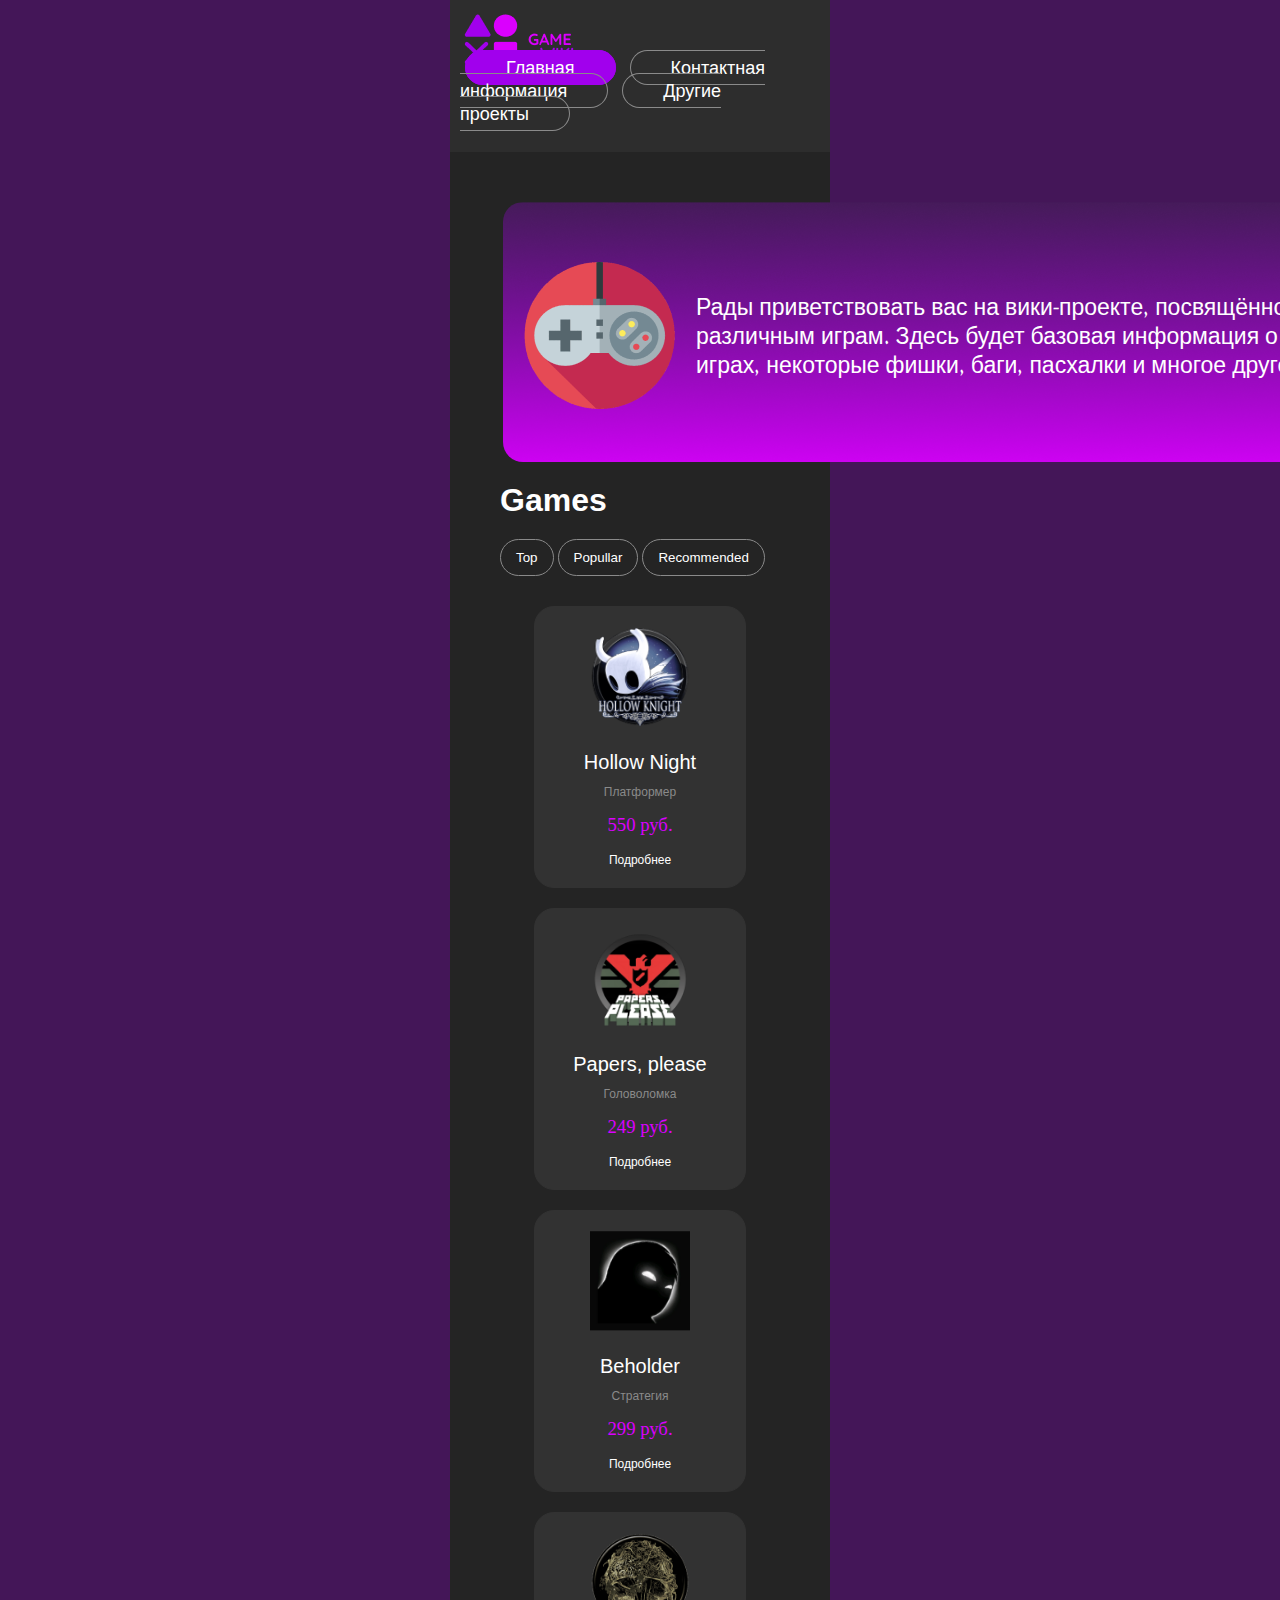
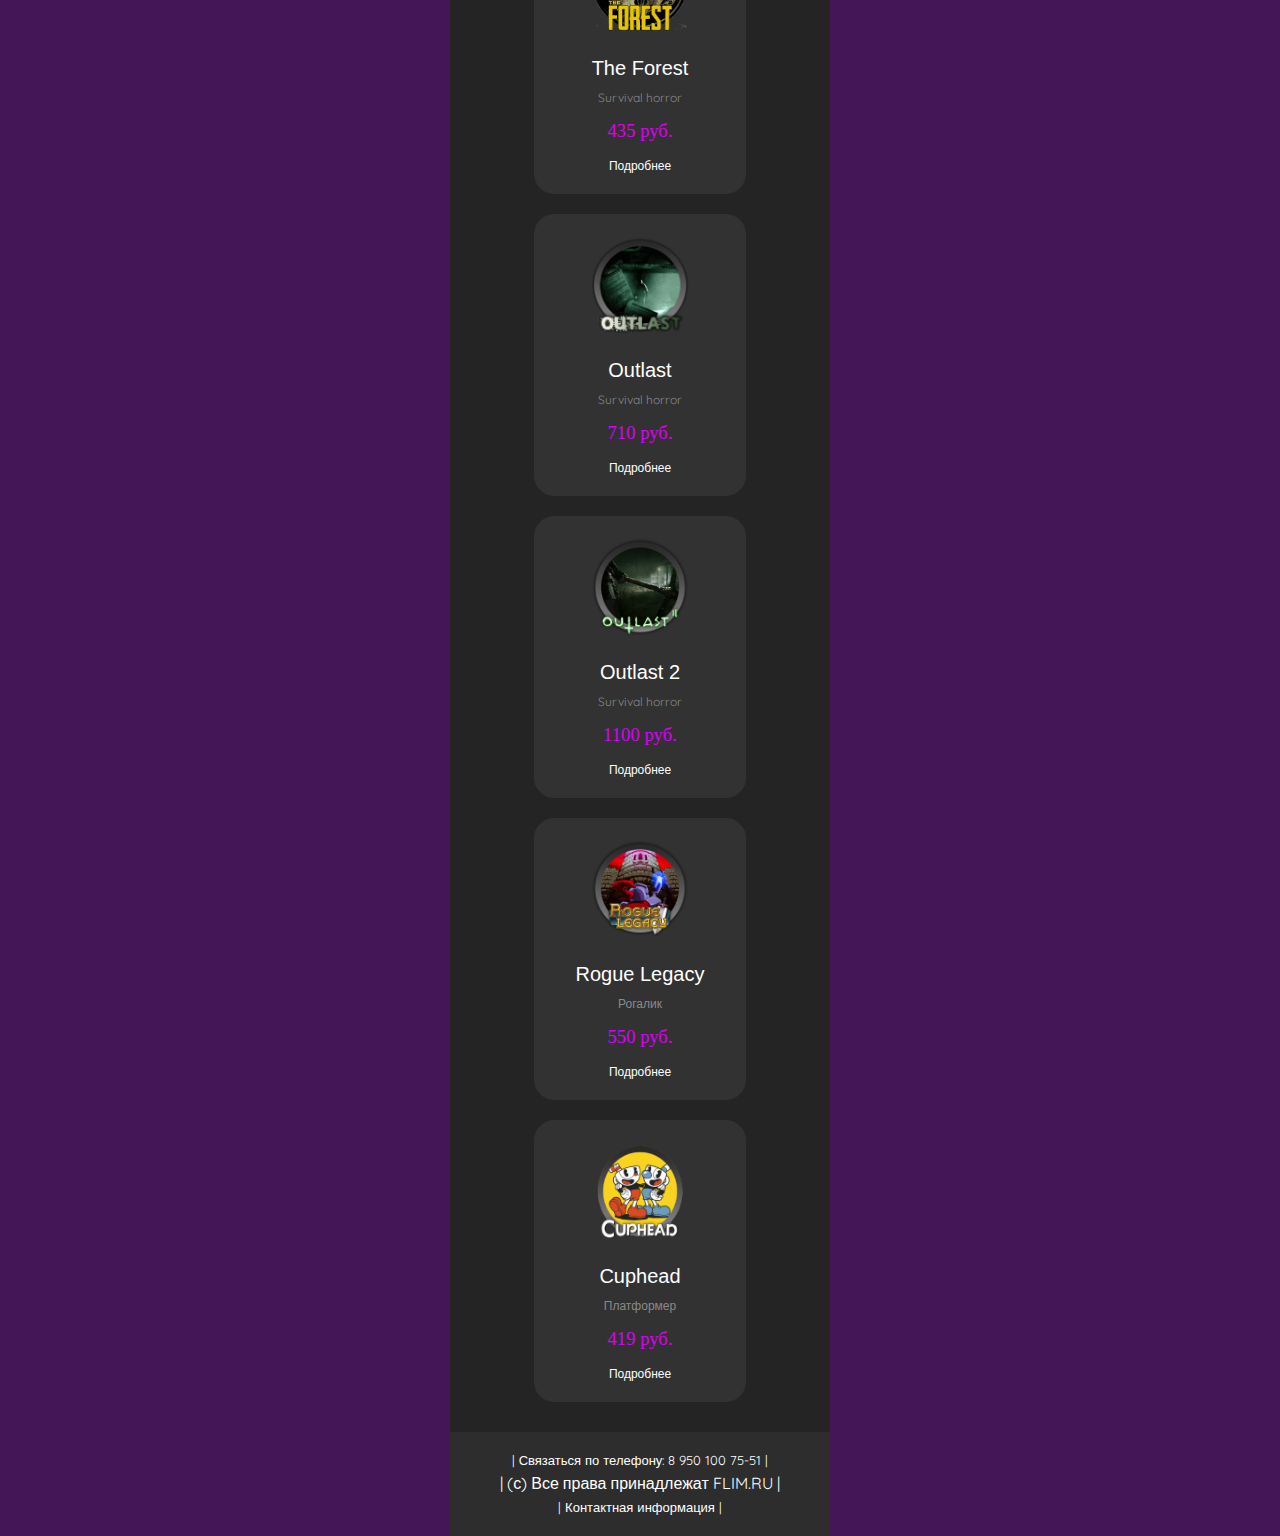
==== index.html @ 3859a409 "Add files via upload" ====
<!DOCTYPE html>
<html>
    <head>
        <meta charset='UTF-8'>
        <meta name='description' content='Сайт предствляет собо википедию по играм, которая содержит все фишки, секреты, механики игр и т.д. Также в сайте будет присутствовать новости игр.'>
        <meta name='author' content='Филимонов Владислав Алексеевич'>
        <meta name='copyright' content='Wikigame'>
        <meta name="robots" content="noindex">
        <link rel="stylesheet" href="css/style.css">
        <link rel="stylesheet" href="css/index.css">
        <title>ВикиГейм</title>
    </head>
    <body>
        <header>
            <img src='img/icon-park-solid_game-ps.png'>
            <img src="img/game_wiki.png">
            <div></div>
            <nav>
                <a href="index.html" class="index">Главная</a>
                <a href="contact.html" class="contact">Контактная информация</a>
                <a href="projects.html" class="projects">Другие проекты</a>
            </nav>
        </header>
        <main>
            <div class="welcome">
                <img src="img/game_icon.png">
                <p>Рады приветствовать вас на вики-проекте, посвящённом различным играм. Здесь будет базовая информация о играх, некоторые фишки, баги, пасхалки и многое другое!</p>
            </div>
            <div class="games">
                <h1>Games</h1>
                <nav class="line">
                    <button>Top</button>
                    <button>Popullar</button>
                    <button>Recommended</button>
                </nav>
                <div class="blocks">
                    <div class="block">
                        <img src="img/hn_icon.png">
                        <h2>Hollow Night</h2>
                        <p>Платформер</p>
                        <h3>550 руб.</h3>
                        <a href="hollow-night"><p class="button">Подробнее</p></a>
                    </div>
                    <div class="block">
                        <img src="img/ppls_icon.png">
                        <h2>Papers, please</h2>
                        <p>Головоломка</p>
                        <h3>249 руб.</h3>
                        <a href="papers-please"><p class="button">Подробнее</p></a>
                    </div>
                    <div class="block">
                        <img src="img/bh_icon.png">
                        <h2>Beholder</h2>
                        <p>Стратегия</p>
                        <h3>299 руб.</h3>
                        <a href="beholder"><p class="button">Подробнее</p></a>
                    </div>
                    <div class="block">
                        <img src="img/tf_icon.png">
                        <h2>The Forest</h2>
                        <p>Survival horror</p>
                        <h3>435 руб.</h3>
                        <a href="the-forest"><p class="button">Подробнее</p></a>
                    </div>
                    <div class="block">
                        <img src="img/ol_icon.png">
                        <h2>Outlast</h2>
                        <p>Survival horror</p>
                        <h3>710 руб.</h3>
                        <a href="outlast"><p class="button">Подробнее</p></a>
                    </div>
                    <div class="block">
                        <img src="img/ol2_icon.png">
                        <h2>Outlast 2</h2>
                        <p>Survival horror</p>
                        <h3>1100 руб.</h3>
                        <a href="outlast2"><p class="button">Подробнее</p></a>
                    </div>
                    <div class="block">
                        <img src="img/rl_icon.png">
                        <h2>Rogue Legacy</h2>
                        <p>Рогалик</p>
                        <h3>550 руб.</h3>
                        <a href="rogue-legacy"><p class="button">Подробнее</p></a>
                    </div>
                    <div class="block">
                        <img src="img/ch_icon.png">
                        <h2>Cuphead</h2>
                        <p>Платформер</p>
                        <h3>419 руб.</h3>
                        <a href="cuphead"><p class="button">Подробнее</p></a>
                    </div>
                </div>
            </div>
        </main>
        <footer>
            <p>| Связаться по телефону: 8 950 100 75-51 |</p>
            <p class="special-p">| (с) Все права принадлежат FLIM.RU |</p>
            <a href="contact.html">| Контактная информация |</a>
        </footer>
    </body>
</html>
---- css/style.css ----
@import url('https://fonts.googleapis.com/css2?family=Prociono&display=swap');
@import url('https://fonts.googleapis.com/css2?family=Quicksand&display=swap');
* {
    margin: 0;
}
p {
    font-family: 'Quicksand', sans-serif;
}
html {
    background-color: #441658;
}
body {
    background-color: #242424;
    margin: 0 450px;
}
header, footer {
    background-color: #2D2D2D;
}
header>* {
    display: inline-block
}
header>div {
    width: 10%;
}
header>nav>a {
    font-family: 'Quicksand', sans-serif;
    position: relative;
    bottom: 17px;
    font-size: 18px;
    text-decoration: none;
    margin: 1px 5px;
    margin-bottom: 20px;
    color: white;
    border: 1px solid #8A8A8A;
    border-radius: 20px;
    padding: 5px 40px;
}
header a:hover {
    background-color: #A100ED;
    border: 1px solid #A100ED;
}
header img {
    margin: 2px 2px;
}
header {
    padding: 10px;
}
main a {
    text-decoration: none;
}
footer {
    text-align: center;
    padding: 20px 0;
}
footer>p, footer>a {
    color: white;
    font-size: 13px;
    font-family: 'Quicksand', sans-serif;
    text-decoration: none;
}
footer p:hover, footer a:hover{
    color: #A100ED;
}
.special-p {
    font-size: 16px;
    margin: 5px 0;
}
.welcome {
    border: 1px solid none;
    border-radius: 20px;
    background-image: url("../img/fon.png");
    height: 200px;
    width: 900px;
    margin-top: 50px;
    margin-left: 50px;
    padding-top: 60px;
    position: relative;
    left: 3px;
}
.welcome img {
    float: left;
}
.welcome p {
    font-family: 'Prociono', sans-serif;
    font-size: 23px;
    margin: 30px 0px;
    width: 820px;
    color: white;
}
---- css/index.css ----
.games {
    margin: 20px 10px;
    margin-left: 50px;
}
.games>h1 {
    color: white;
    font-family: 'Qiucksand', sans-serif;
    margin-bottom: 20px;
}
.line button {
    background-color: #242424;
    color: white;
    border: 1px solid #8A8A8A;
    border-radius: 20px;
    padding: 10px 15px;
    margin-bottom: 20px;
}
.line button:hover {
    background-color: #A100ED; 
    border: 1px solid #A100ED;
}
.blocks {
    display: flex;
    justify-content: center;
    flex-wrap: wrap;
    position: relative;
    right: 10px;
}
.block {
    border: 1px solid #323232;
    border-radius: 20px;
    background-color: #323232;
    padding: 20px 30px;
    margin: 10px 20px 10px 0px;
    width: 150px;
    text-align: center;
}
.block>* {
    margin: 10px 0;
}
.block>p {
    color: #8A8A8A;
    font-size: 12px;
    margin-bottom: 15px;
}
.block>h3 {
    color: #DA00FE;
    font-weight: 100;
    margin-bottom: 17px;
}
.block img {
    margin-top: 0px;
    width: 100px;
    height: 100px;
}
.block h2, .button {
    font-family: 'Qiucksand', sans-serif;
    font-weight: lighter;
    color: white;
}
.block h2 {
    font-size: 20px;
}
.button {
    font-size: 12px;
}
.button:hover {
    color: #DA00FE;
}
.index {
    background-color: #A100ED;
    border: 1px solid #A100ED;
}
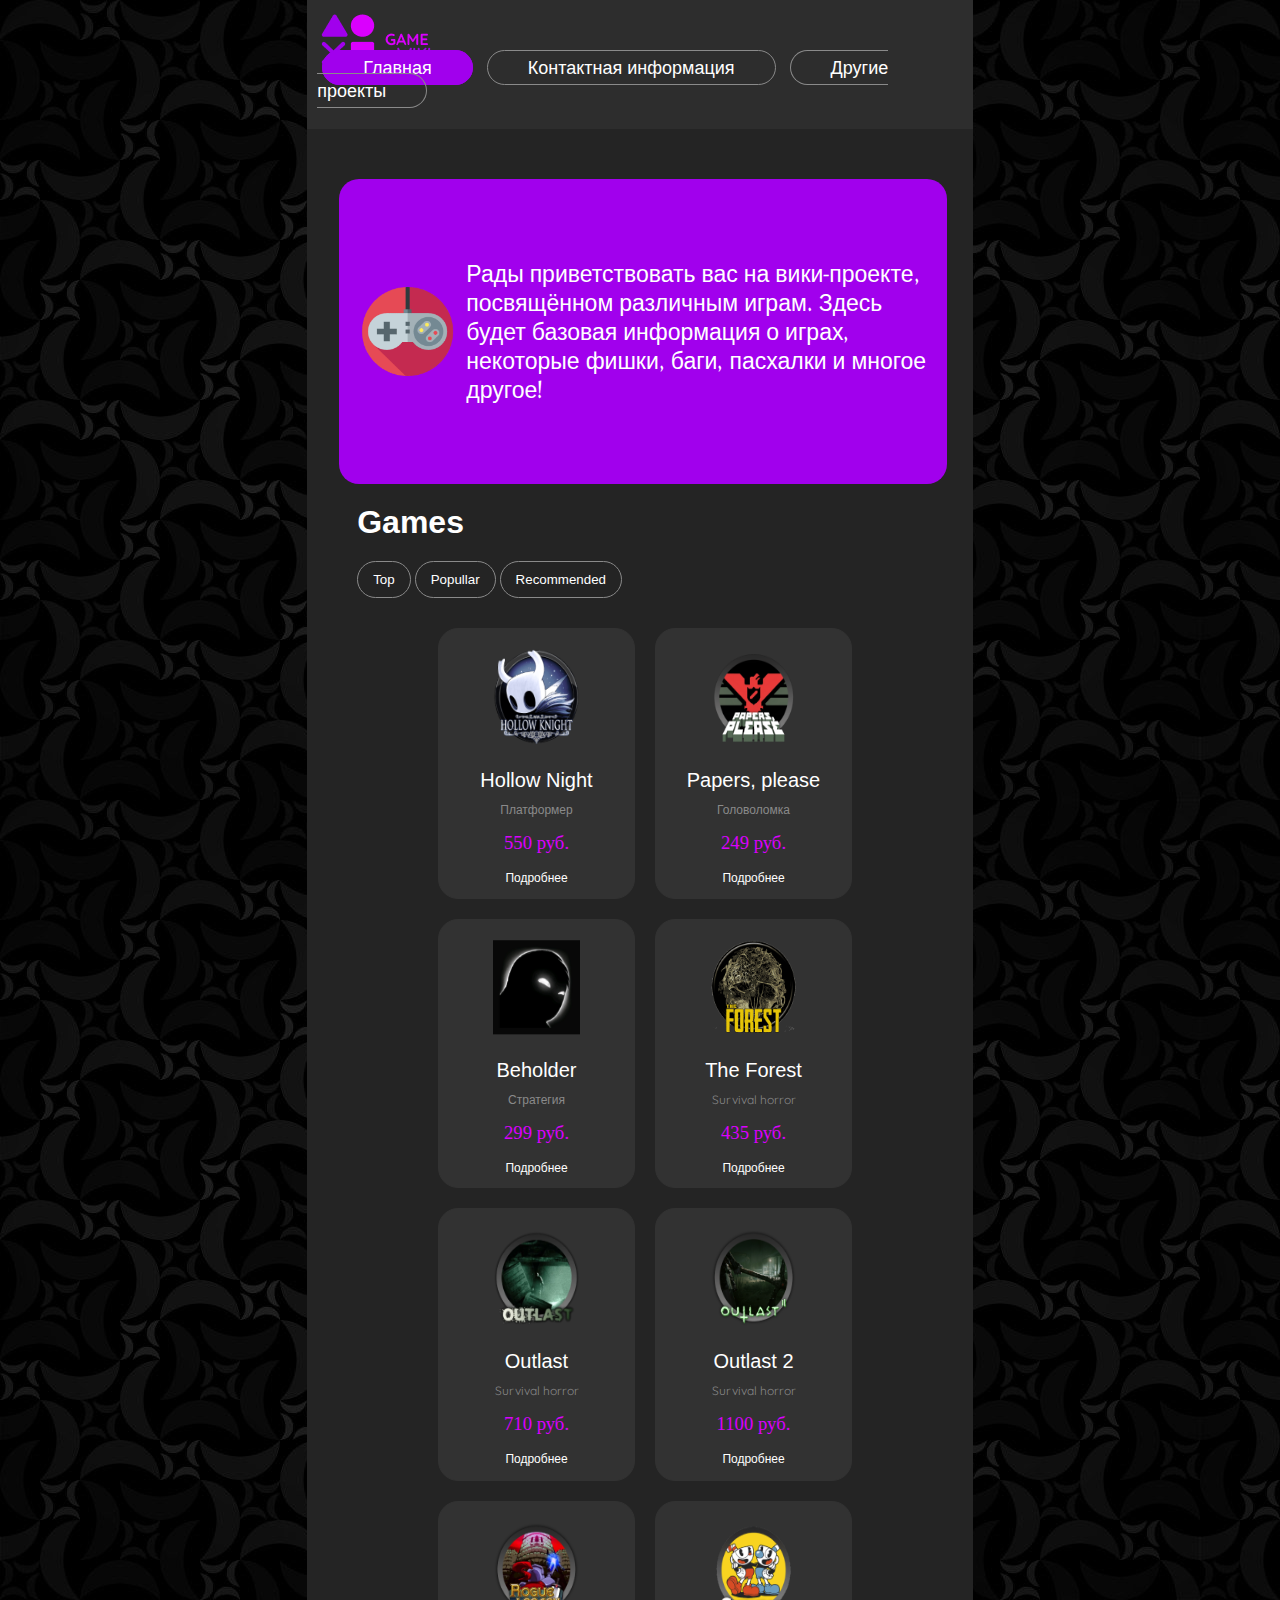
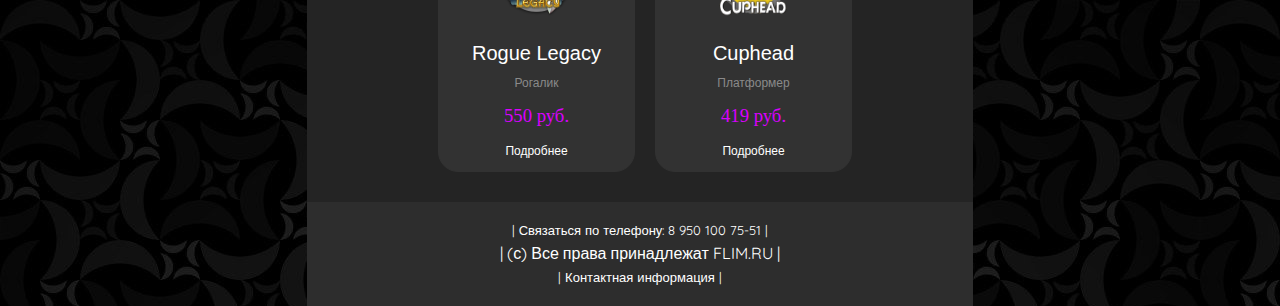
==== commit 084ff158: "Update index.html" ====
--- a/index.html
+++ b/index.html
@@ -8,12 +8,15 @@
         <meta name="robots" content="noindex">
         <link rel="stylesheet" href="css/style.css">
         <link rel="stylesheet" href="css/index.css">
+        <link rel="stylesheet" href="css/animation.css">
         <title>ВикиГейм</title>
     </head>
     <body>
         <header>
+            <a href="index.html" class="special-a">
             <img src='img/icon-park-solid_game-ps.png'>
             <img src="img/game_wiki.png">
+            </a>
             <div></div>
             <nav>
                 <a href="index.html" class="index">Главная</a>
@@ -39,56 +42,56 @@
                         <h2>Hollow Night</h2>
                         <p>Платформер</p>
                         <h3>550 руб.</h3>
-                        <a href="hollow-night"><p class="button">Подробнее</p></a>
+                        <a href="hollow-night.html"><p class="button">Подробнее</p></a>
                     </div>
                     <div class="block">
                         <img src="img/ppls_icon.png">
                         <h2>Papers, please</h2>
                         <p>Головоломка</p>
                         <h3>249 руб.</h3>
-                        <a href="papers-please"><p class="button">Подробнее</p></a>
+                        <a href="papers-please.html"><p class="button">Подробнее</p></a>
                     </div>
                     <div class="block">
                         <img src="img/bh_icon.png">
                         <h2>Beholder</h2>
                         <p>Стратегия</p>
                         <h3>299 руб.</h3>
-                        <a href="beholder"><p class="button">Подробнее</p></a>
+                        <a href="beholder.html"><p class="button">Подробнее</p></a>
                     </div>
                     <div class="block">
                         <img src="img/tf_icon.png">
                         <h2>The Forest</h2>
                         <p>Survival horror</p>
                         <h3>435 руб.</h3>
-                        <a href="the-forest"><p class="button">Подробнее</p></a>
+                        <a href="the-forest.html"><p class="button">Подробнее</p></a>
                     </div>
                     <div class="block">
                         <img src="img/ol_icon.png">
                         <h2>Outlast</h2>
                         <p>Survival horror</p>
                         <h3>710 руб.</h3>
-                        <a href="outlast"><p class="button">Подробнее</p></a>
+                        <a href="outlast.html"><p class="button">Подробнее</p></a>
                     </div>
                     <div class="block">
                         <img src="img/ol2_icon.png">
                         <h2>Outlast 2</h2>
                         <p>Survival horror</p>
                         <h3>1100 руб.</h3>
-                        <a href="outlast2"><p class="button">Подробнее</p></a>
+                        <a href="outlast2.html"><p class="button">Подробнее</p></a>
                     </div>
                     <div class="block">
                         <img src="img/rl_icon.png">
                         <h2>Rogue Legacy</h2>
                         <p>Рогалик</p>
                         <h3>550 руб.</h3>
-                        <a href="rogue-legacy"><p class="button">Подробнее</p></a>
+                        <a href="rogue-legacy.html"><p class="button">Подробнее</p></a>
                     </div>
                     <div class="block">
                         <img src="img/ch_icon.png">
                         <h2>Cuphead</h2>
                         <p>Платформер</p>
                         <h3>419 руб.</h3>
-                        <a href="cuphead"><p class="button">Подробнее</p></a>
+                        <a href="cuphead.html"><p class="button">Подробнее</p></a>
                     </div>
                 </div>
             </div>
@@ -99,4 +102,4 @@
             <a href="contact.html">| Контактная информация |</a>
         </footer>
     </body>
-</html>+</html>
--- a/css/style.css
+++ b/css/style.css
@@ -6,12 +6,17 @@
 p {
     font-family: 'Quicksand', sans-serif;
 }
+a {
+    text-decoration: none;
+}
 html {
-    background-color: #441658;
+    background-image: url("../img/fon.jpg");
 }
 body {
     background-color: #242424;
-    margin: 0 450px;
+    margin-left: auto;
+    margin-right: auto;
+    width: 52vw;
 }
 header, footer {
     background-color: #2D2D2D;
@@ -27,15 +32,15 @@
     position: relative;
     bottom: 17px;
     font-size: 18px;
-    text-decoration: none;
     margin: 1px 5px;
     margin-bottom: 20px;
     color: white;
     border: 1px solid #8A8A8A;
     border-radius: 20px;
     padding: 5px 40px;
-}
-header a:hover {
+    transition: 0.5s;
+}
+header>nav>a:hover {
     background-color: #A100ED;
     border: 1px solid #A100ED;
 }
@@ -68,22 +73,220 @@
 .welcome {
     border: 1px solid none;
     border-radius: 20px;
-    background-image: url("../img/fon.png");
-    height: 200px;
-    width: 900px;
+    background-color: #A100ED;
+    width: 46vw;
     margin-top: 50px;
-    margin-left: 50px;
-    padding-top: 60px;
+    margin-left: auto;
+    margin-right: auto;
+    padding: 50px 10px;
     position: relative;
     left: 3px;
+    display: flex;
 }
 .welcome img {
-    float: left;
+    width: 20%;
+    height: 65%;
+    margin-top: auto;
+    margin-bottom: auto;
 }
 .welcome p {
     font-family: 'Prociono', sans-serif;
     font-size: 23px;
     margin: 30px 0px;
-    width: 820px;
-    color: white;
-}+    width: 90%;
+    color: white;
+}@import url('https://fonts.googleapis.com/css2?family=Prociono&display=swap');
+@import url('https://fonts.googleapis.com/css2?family=Quicksand&display=swap');
+* {
+    margin: 0;
+}
+p {
+    font-family: 'Quicksand', sans-serif;
+}
+a {
+    text-decoration: none;
+}
+html {
+    background-image: url("../img/fon.jpg");
+}
+body {
+    background-color: #242424;
+    margin-left: auto;
+    margin-right: auto;
+    width: 52vw;
+}
+header, footer {
+    background-color: #2D2D2D;
+}
+header>* {
+    display: inline-block
+}
+header>div {
+    width: 10%;
+}
+header>nav>a {
+    font-family: 'Quicksand', sans-serif;
+    position: relative;
+    bottom: 17px;
+    font-size: 18px;
+    margin: 1px 5px;
+    margin-bottom: 20px;
+    color: white;
+    border: 1px solid #8A8A8A;
+    border-radius: 20px;
+    padding: 5px 40px;
+    transition: 0.5s;
+}
+header>nav>a:hover {
+    background-color: #A100ED;
+    border: 1px solid #A100ED;
+}
+header img {
+    margin: 2px 2px;
+}
+header {
+    padding: 10px;
+}
+main a {
+    text-decoration: none;
+}
+footer {
+    text-align: center;
+    padding: 20px 0;
+}
+footer>p, footer>a {
+    color: white;
+    font-size: 13px;
+    font-family: 'Quicksand', sans-serif;
+    text-decoration: none;
+}
+footer p:hover, footer a:hover{
+    color: #A100ED;
+}
+.special-p {
+    font-size: 16px;
+    margin: 5px 0;
+}
+.welcome {
+    border: 1px solid none;
+    border-radius: 20px;
+    background-color: #A100ED;
+    width: 46vw;
+    margin-top: 50px;
+    margin-left: auto;
+    margin-right: auto;
+    padding: 50px 10px;
+    position: relative;
+    left: 3px;
+    display: flex;
+}
+.welcome img {
+    width: 20%;
+    height: 65%;
+    margin-top: auto;
+    margin-bottom: auto;
+}
+.welcome p {
+    font-family: 'Prociono', sans-serif;
+    font-size: 23px;
+    margin: 30px 0px;
+    width: 90%;
+    color: white;
+}@import url('https://fonts.googleapis.com/css2?family=Prociono&display=swap');
+@import url('https://fonts.googleapis.com/css2?family=Quicksand&display=swap');
+* {
+    margin: 0;
+}
+p {
+    font-family: 'Quicksand', sans-serif;
+}
+a {
+    text-decoration: none;
+}
+html {
+    background-image: url("../img/fon.jpg");
+}
+body {
+    background-color: #242424;
+    margin-left: auto;
+    margin-right: auto;
+    width: 52vw;
+}
+header, footer {
+    background-color: #2D2D2D;
+}
+header>* {
+    display: inline-block
+}
+header>div {
+    width: 10%;
+}
+header>nav>a {
+    font-family: 'Quicksand', sans-serif;
+    position: relative;
+    bottom: 17px;
+    font-size: 18px;
+    margin: 1px 5px;
+    margin-bottom: 20px;
+    color: white;
+    border: 1px solid #8A8A8A;
+    border-radius: 20px;
+    padding: 5px 40px;
+    transition: 0.5s;
+}
+header>nav>a:hover {
+    background-color: #A100ED;
+    border: 1px solid #A100ED;
+}
+header img {
+    margin: 2px 2px;
+}
+header {
+    padding: 10px;
+}
+main a {
+    text-decoration: none;
+}
+footer {
+    text-align: center;
+    padding: 20px 0;
+}
+footer>p, footer>a {
+    color: white;
+    font-size: 13px;
+    font-family: 'Quicksand', sans-serif;
+    text-decoration: none;
+}
+footer p:hover, footer a:hover{
+    color: #A100ED;
+}
+.special-p {
+    font-size: 16px;
+    margin: 5px 0;
+}
+.welcome {
+    border: 1px solid none;
+    border-radius: 20px;
+    background-color: #A100ED;
+    width: 46vw;
+    margin-top: 50px;
+    margin-left: auto;
+    margin-right: auto;
+    padding: 50px 10px;
+    position: relative;
+    left: 3px;
+    display: flex;
+}
+.welcome img {
+    width: 20%;
+    height: 65%;
+    margin-top: auto;
+    margin-bottom: auto;
+}
+.welcome p {
+    font-family: 'Prociono', sans-serif;
+    font-size: 23px;
+    margin: 30px 0px;
+    width: 90%;
+    color: white;
+}
--- a/css/index.css
+++ b/css/index.css
@@ -14,6 +14,7 @@
     border-radius: 20px;
     padding: 10px 15px;
     margin-bottom: 20px;
+    transition: 0.5s;
 }
 .line button:hover {
     background-color: #A100ED; 
@@ -24,16 +25,17 @@
     justify-content: center;
     flex-wrap: wrap;
     position: relative;
-    right: 10px;
+    right: 15px;
 }
 .block {
     border: 1px solid #323232;
     border-radius: 20px;
     background-color: #323232;
     padding: 20px 30px;
-    margin: 10px 20px 10px 0px;
-    width: 150px;
+    margin: 10px 10px;
+    width: calc(100%/5.5 - 20px);
     text-align: center;
+    min-width: 135px;
 }
 .block>* {
     margin: 10px 0;
@@ -50,8 +52,8 @@
 }
 .block img {
     margin-top: 0px;
-    width: 100px;
-    height: 100px;
+    width: 65%;
+    height: 42%;
 }
 .block h2, .button {
     font-family: 'Qiucksand', sans-serif;
@@ -63,6 +65,7 @@
 }
 .button {
     font-size: 12px;
+    transition: 0.5s;
 }
 .button:hover {
     color: #DA00FE;
@@ -70,4 +73,4 @@
 .index {
     background-color: #A100ED;
     border: 1px solid #A100ED;
-}+}
